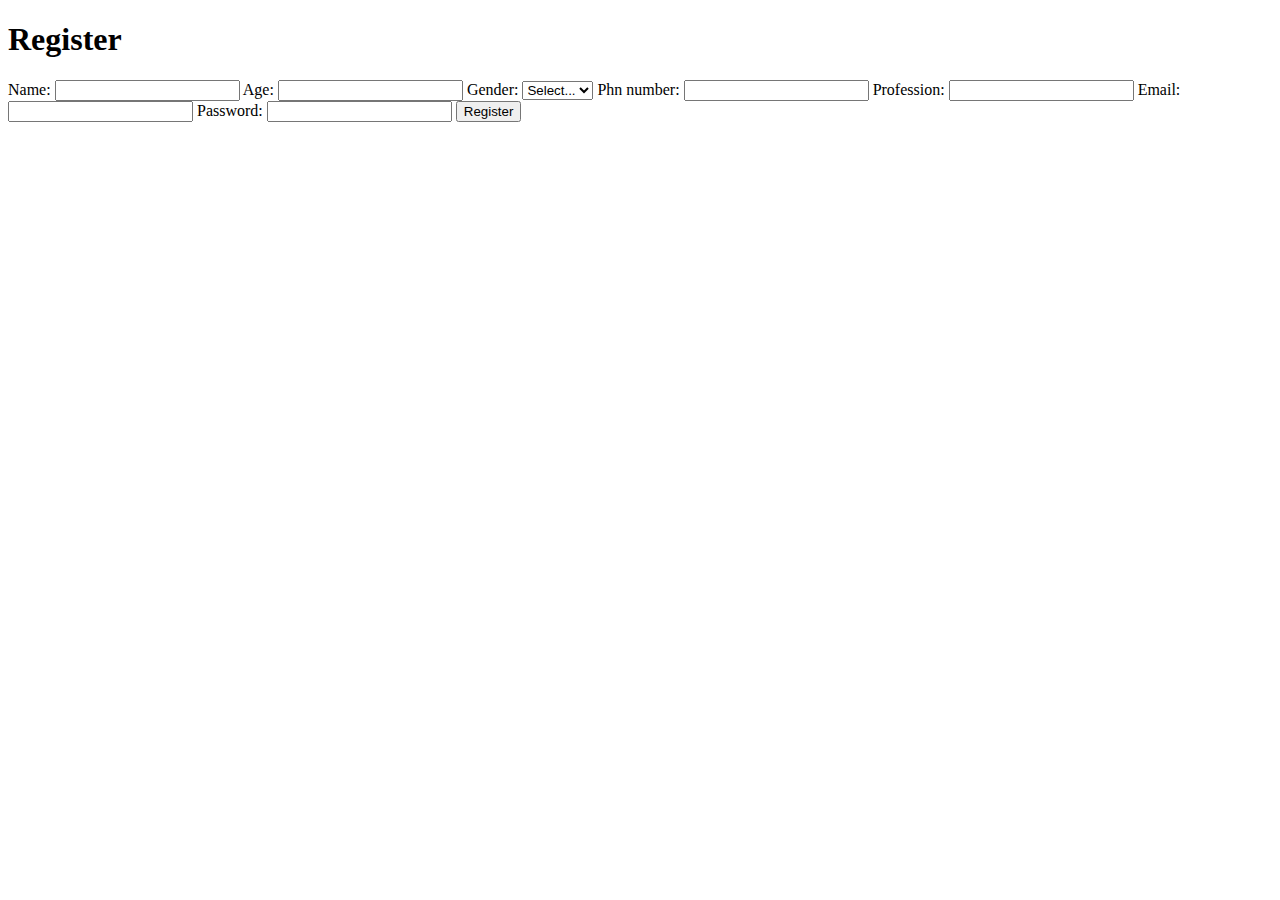
==== index.html @ ef4e54e3 "commit" ====
<!DOCTYPE html>
<html lang="en">
<head>
    <meta charset="UTF-8">
    <meta name="viewport" content="width=device-width, initial-scale=1.0">
    <title>Registration Page</title>
    <link rel="stylesheet" href="styles.css">
</head>
<body>
    <div class="container">
        <h1>Register</h1>
        <form id="registrationForm">
            <label for="name">Name:</label>
            <input type="text" id="name" name="name" required>

            <label for="age">Age:</label>
            <input type="number" id="age" name="age" required>

            <label for="gender">Gender:</label>
            <select id="gender" name="gender" required>
                <option value="">Select...</option>
                <option value="male">Male</option>
                <option value="female">Female</option>
                <option value="other">Other</option>
            </select>
            
            <label for="Phn number">Phn number:</label>
            <input type="number" id="Phn number" name="Phn number" required>

            <label for="profession">Profession:</label>
            <input type="text" id="profession" name="profession" required>

            <label for="email">Email:</label>
            <input type="email" id="email" name="email" required>

            <label for="password">Password:</label>
            <input type="password" id="password" name="password" required>

            <button type="submit">Register</button>
        </form>
    </div>
</body>
</html>
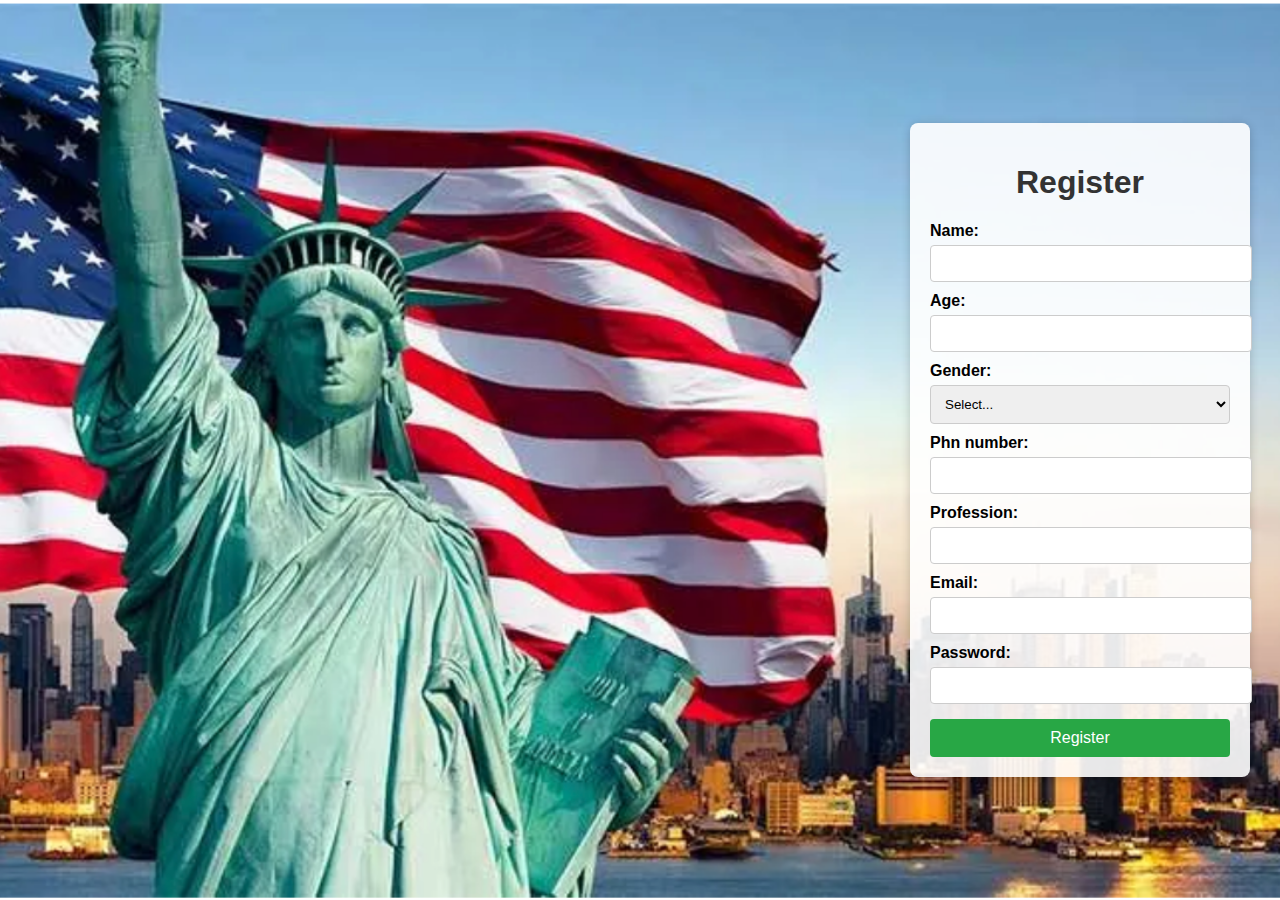
==== commit f67315e3: "loginpage integration part" ====
--- a/index.html
+++ b/index.html
@@ -40,4 +40,4 @@
         </form>
     </div>
 </body>
-</html>
+</html>--- a/styles.css
+++ b/styles.css
@@ -0,0 +1,55 @@
+body {
+    font-family: Arial, sans-serif;
+    background-image: url('background.png'); /* Your background image */
+    background-size: cover; /* Ensures the image covers the entire background */
+    background-position: center; /* Centers the image */
+    display: flex;
+    justify-content: flex-end; /* Aligns items to the right */
+    align-items: center; /* Centers items vertically */
+    height: 100vh;
+    margin: 0;
+}
+
+.container {
+    background-color: rgba(255, 255, 255, 0.9); /* Semi-transparent white for better readability */
+    padding: 20px;
+    border-radius: 8px;
+    box-shadow: 0 2px 10px rgba(0, 0, 0, 0.2);
+    width: 300px;
+    margin-right: 30px; /* Optional: add some space from the right edge */
+}
+
+h1 {
+    text-align: center;
+    color: #333;
+}
+
+label {
+    margin-top: 10px;
+    display: block;
+    font-weight: bold;
+}
+
+input, select {
+    width: 100%;
+    padding: 10px;
+    margin-top: 5px;
+    border: 1px solid #ccc;
+    border-radius: 4px;
+}
+
+button {
+    width: 100%;
+    padding: 10px;
+    background-color: #28a745;
+    color: white;
+    border: none;
+    border-radius: 4px;
+    cursor: pointer;
+    margin-top: 15px;
+    font-size: 16px;
+}
+
+button:hover {
+    background-color: #218838;
+}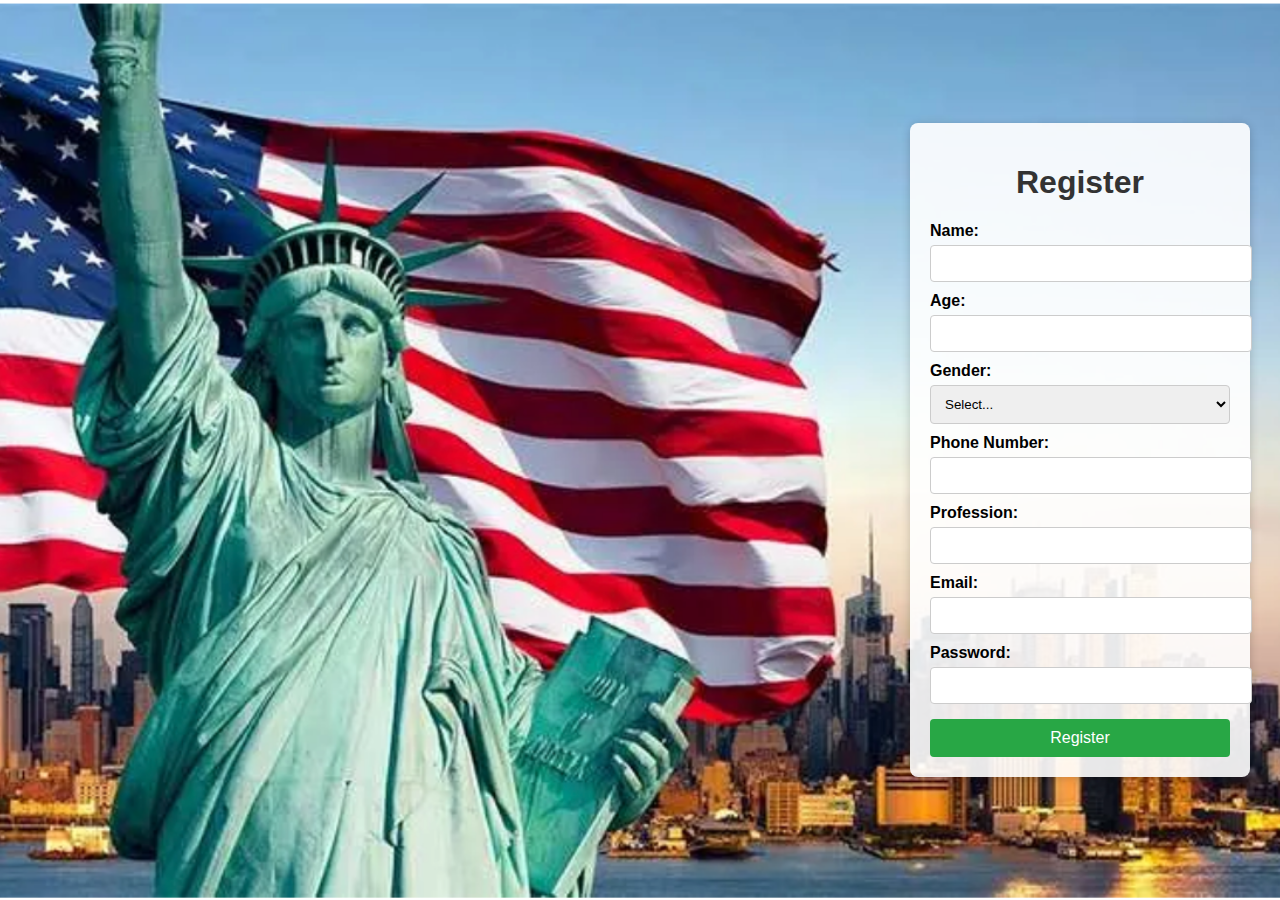
==== commit 74fe9c3b: "adding integration part to index file" ====
--- a/index.html
+++ b/index.html
@@ -24,8 +24,8 @@
                 <option value="other">Other</option>
             </select>
             
-            <label for="Phn number">Phn number:</label>
-            <input type="number" id="Phn number" name="Phn number" required>
+            <label for="phonenumber">Phone Number:</label>
+            <input type="number" id="phonenumber" name="phonenumber" required>
 
             <label for="profession">Profession:</label>
             <input type="text" id="profession" name="profession" required>
@@ -39,5 +39,41 @@
             <button type="submit">Register</button>
         </form>
     </div>
+
+    <script>
+        document.getElementById('registrationForm').addEventListener('submit', async function(event) {
+            event.preventDefault(); // Prevent default form submission
+            
+            const formData = {
+                name: document.getElementById('name').value,
+                age: document.getElementById('age').value,
+                gender: document.getElementById('gender').value,
+                phonenumber: document.getElementById('phonenumber').value,
+                profession: document.getElementById('profession').value,
+                email: document.getElementById('email').value,
+                password: document.getElementById('password').value
+            };
+
+            try {
+                const response = await fetch('http://127.0.0.1:8081/register', {
+                    method: 'POST',
+                    headers: {
+                        'Content-Type': 'application/json',
+                    },
+                    body: JSON.stringify(formData)
+                });
+
+                if (response.ok) {
+                    const message = await response.text();
+                    alert(message);
+                } else {
+                    const error = await response.text();
+                    alert(error);
+                }
+            } catch (error) {
+                alert('Error: ' + error.message);
+            }
+        });
+    </script>
 </body>
 </html>